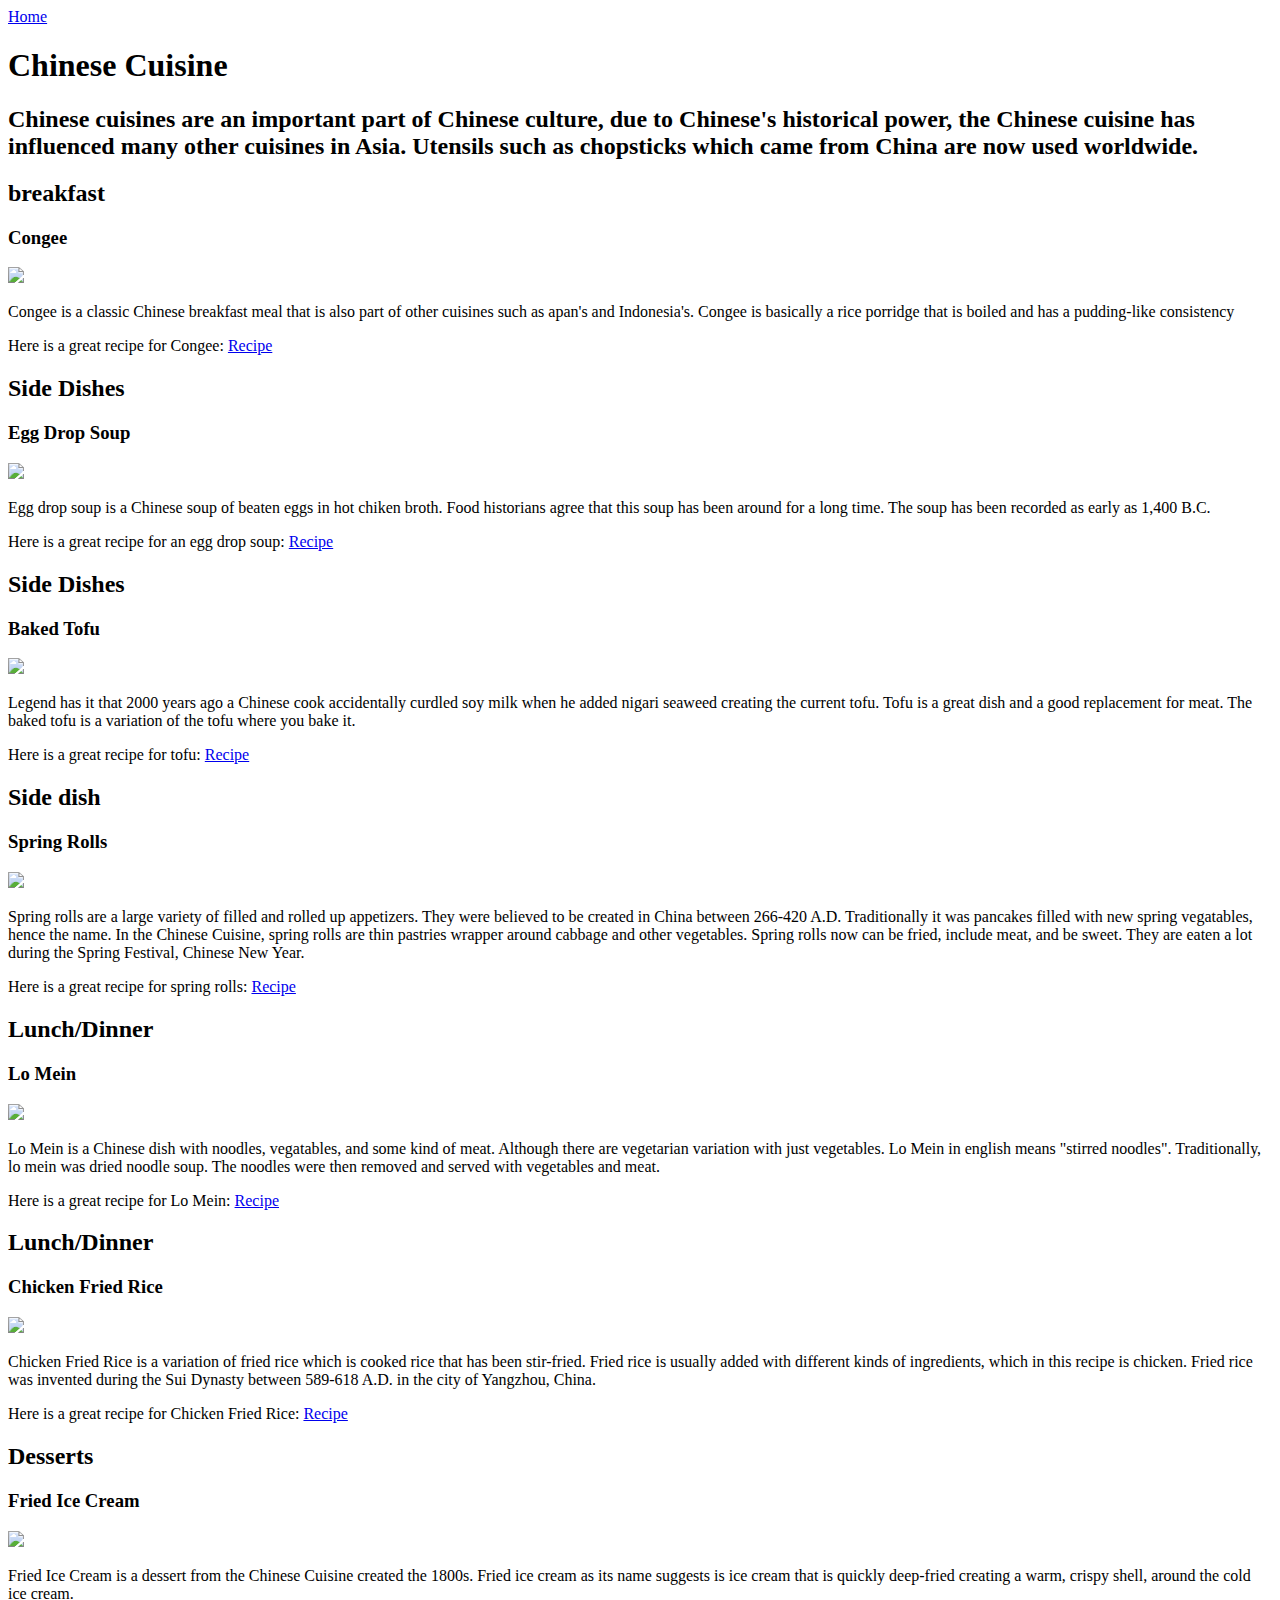
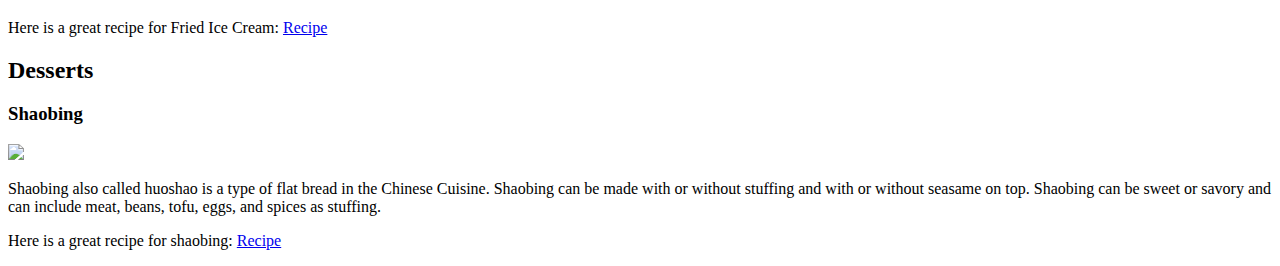
==== Chinese/chinese.html @ a60be629 "Rename chinese.html to Chinese/chinese.html" ====
<!DOCTYPE html>
<html lang="en">

<head>
    <meta charset="UTF-8">
    <meta name="viewport" content="width=device-width, initial-scale=1.0">
    <title>Chinese Cuisine</title>
    <link rel="stylesheet" href="chinese.css">
</head>

<body>
    <div class="wrapper">
        <a href="../index.html" class="a">Home</a>
        <header>
            <h1>Chinese Cuisine</h1>
            <h2>
                Chinese cuisines are an important part of Chinese culture, due to Chinese's historical power,
                the Chinese cuisine has influenced many other cuisines in Asia.
                Utensils such as chopsticks which came from China are now used worldwide.
            </h2>
        </header>
        <div class="congee">
            <h2>breakfast</h2>
            <h3>Congee</h3>
            <img src="../Images/Chinese/congee.jpeg">
            <p class="congeep">
                Congee is a classic Chinese breakfast meal that is also part of other cuisines such as
                apan's and Indonesia's.
                Congee is basically a rice porridge that is boiled and has a pudding-like consistency
            </p>
            <p class="recipe">Here is a great recipe for Congee:
                <a href="https://www.foodandwine.com/recipes/basic-chinese-congee">Recipe</a>
            </p>
        </div>
        <div class="eggdrop">
            <h2>Side Dishes</h2>
            <h3>Egg Drop Soup</h3>
            <img src="../Images/Chinese/egg-drop-soup.jpg">
            <p class="eggdropp">
                Egg drop soup is a Chinese soup of beaten eggs in hot chiken broth.
                Food historians agree that this soup has been around for a long time.
                The soup has been recorded as early as 1,400 B.C.
            </p>
            <p class="recipe">Here is a great recipe for an egg drop soup:
                <a href="https://thewoksoflife.com/egg-drop-soup/">Recipe</a>
            </p>
        </div>
        <div class="tofu">
            <h2>Side Dishes</h2>
            <h3>Baked Tofu</h3>
            <img src="../Images/Chinese/tofu.jpg">
            <p class="tofup">
                Legend has it that 2000 years ago a Chinese cook accidentally curdled soy milk
                when he added nigari seaweed creating the current tofu.
                Tofu is a great dish and a good replacement for meat.
                The baked tofu is a variation of the tofu where you bake it.
            </p>
            <p class="recipe">Here is a great recipe for tofu:
                <a href="https://www.runninginaskirt.com/crispy-asian-baked-tofu-recipe/">Recipe</a>
            </p>
        </div>
        <div class="spring">
            <h2>Side dish</h2>
            <h3>Spring Rolls</h3>
            <img src="../Images/Chinese/spring.jpg">
            <p class="springp">
                Spring rolls are a large variety of filled and rolled up appetizers.
                They were believed to be created in China between 266-420 A.D.
                Traditionally it was pancakes filled with new spring vegatables, hence the name.
                In the Chinese Cuisine, spring rolls are thin pastries wrapper around cabbage and other vegetables.
                Spring rolls now can be fried, include meat, and be sweet.
                They are eaten a lot during the Spring Festival, Chinese New Year.
            </p>
            <p class="recipe">Here is a great recipe for spring rolls:
                <a href="https://thewoksoflife.com/homemade-spring-rolls/">Recipe</a>
            </p>
        </div>
        <div class="mein">
            <h2>Lunch/Dinner</h2>
            <h3>Lo Mein</h3>
            <img src="../Images/Chinese/mein.jpg">
            <p class="meinp">
                Lo Mein is a Chinese dish with noodles, vegatables, and some kind of meat. Although there are vegetarian
                variation with just vegetables. Lo Mein in english means "stirred noodles".
                Traditionally, lo mein was dried noodle soup.
                The noodles were then removed and served with vegetables and meat.

            </p>
            <p class="recipe">Here is a great recipe for Lo Mein:
                <a href="https://damndelicious.net/2014/10/03/easy-lo-mein/">Recipe</a>
            </p>
        </div>
        <div class="rice">
            <h2>Lunch/Dinner</h2>
            <h3>Chicken Fried Rice</h3>
            <img src="../Images/Chinese/rice.jpg">
            <p class="ricep">
                Chicken Fried Rice is a variation of fried rice which is cooked rice that has been stir-fried.
                Fried rice is usually added with different kinds of ingredients, which in this recipe is chicken.
                Fried rice was invented during the Sui Dynasty between 589-618 A.D. in the city of Yangzhou, China.
            </p>
            <p class="recipe">Here is a great recipe for Chicken Fried Rice:
                <a href="https://www.gimmesomeoven.com/fried-rice-recipe/">Recipe</a>
            </p>
        </div>
        <div class="cream">
            <h2>Desserts</h2>
            <h3>Fried Ice Cream</h3>
            <img src="../Images/Chinese/cream.jpeg">
            <p class="creamp">
                Fried Ice Cream is a dessert from the Chinese Cuisine created the 1800s.
                Fried ice cream as its name suggests is ice cream that is quickly deep-fried
                creating a warm, crispy shell, around the cold ice cream.
            </p>
            <p class="recipe">Here is a great recipe for Fried Ice Cream:
                <a href="https://www.cookist.com/fried-ice-cream-the-original-recipe-of-chinese-tradition/">Recipe</a>
            </p>
        </div>
        <div class="shaobing">
            <h2>Desserts</h2>
            <h3>Shaobing</h3>
            <img src="../Images/Chinese/Shaobing.jpg">
            <p class="shaobingp">
                Shaobing also called huoshao is a type of flat bread in the Chinese Cuisine.
                Shaobing can be made with or without stuffing and with or without seasame on top.
                Shaobing can be sweet or savory and can include meat, beans, tofu, eggs, and spices as stuffing.
            </p>
            <p class="recipe">Here is a great recipe for shaobing:
                <a href="https://cookinginchinglish.com/chinese-sesame-flatbread-shaobing/">Recipe</a>
            </p>
        </div>
    </div>
</body>

</html>
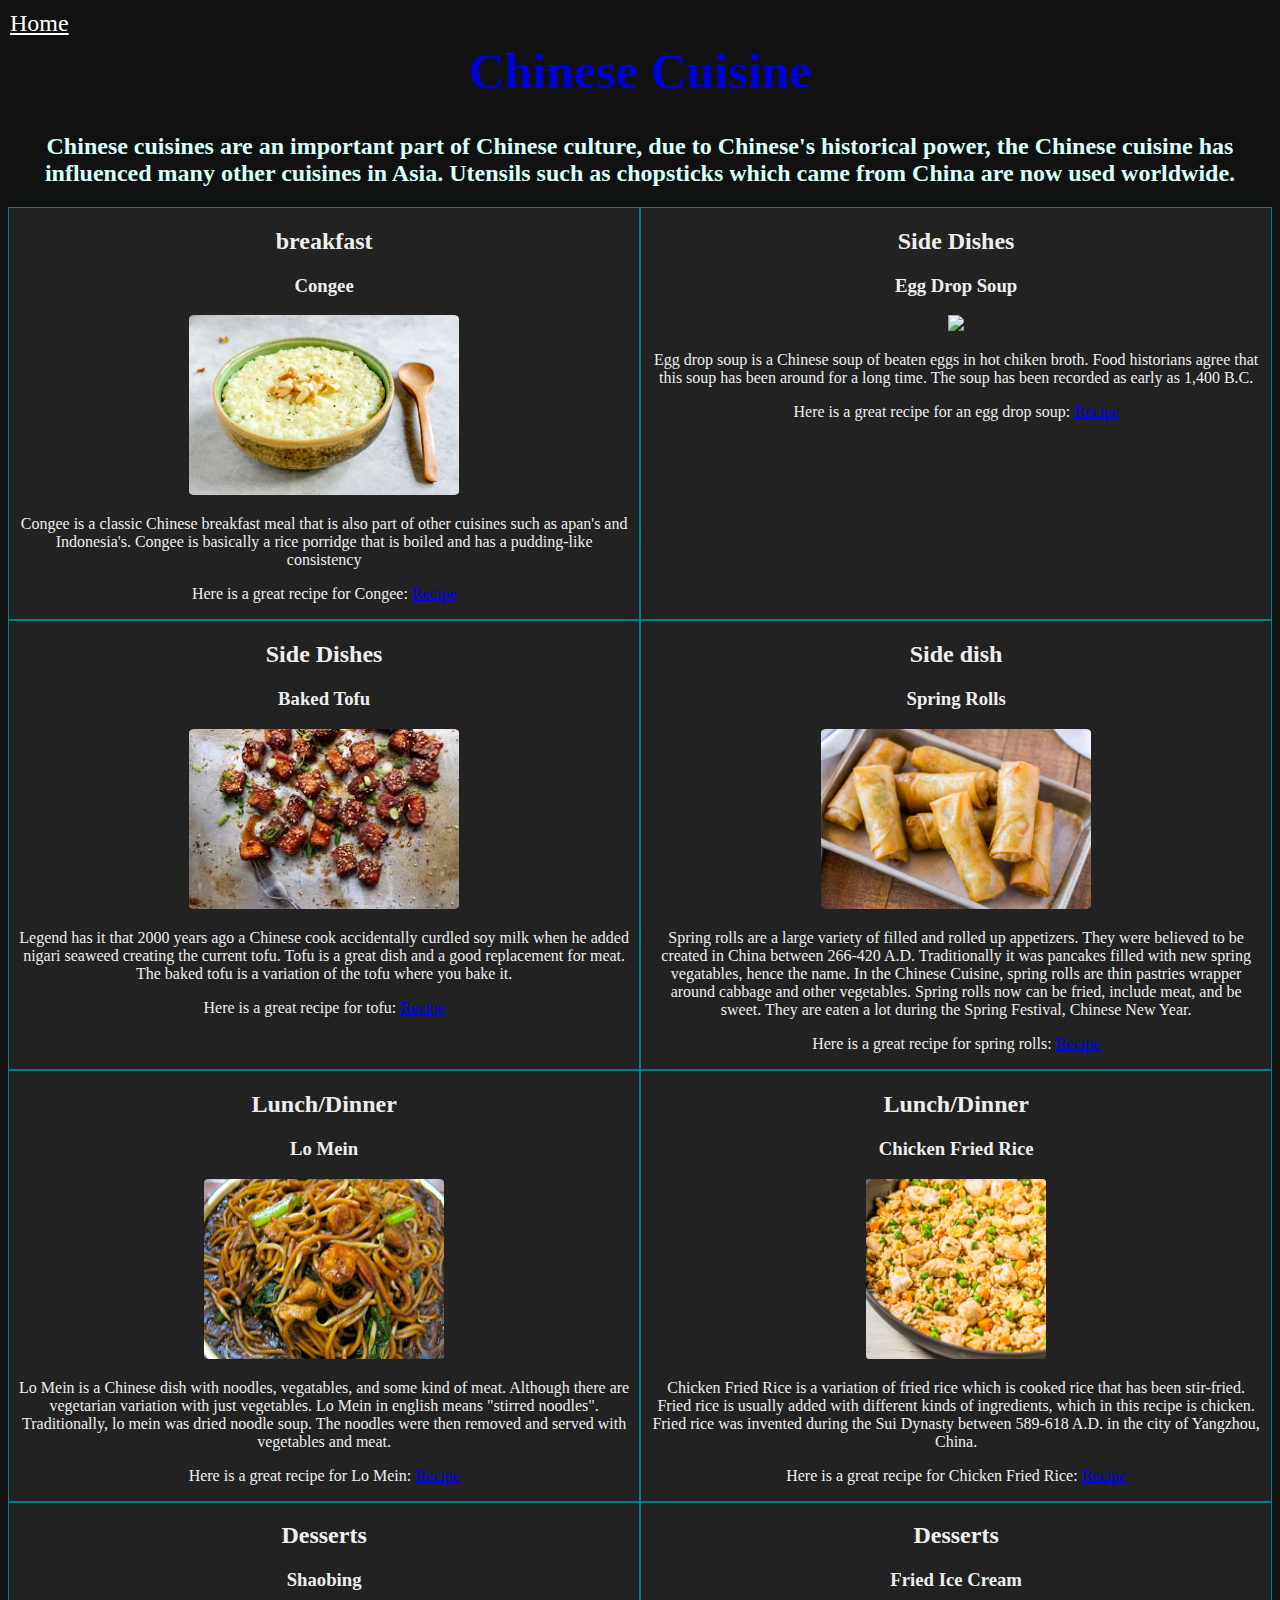
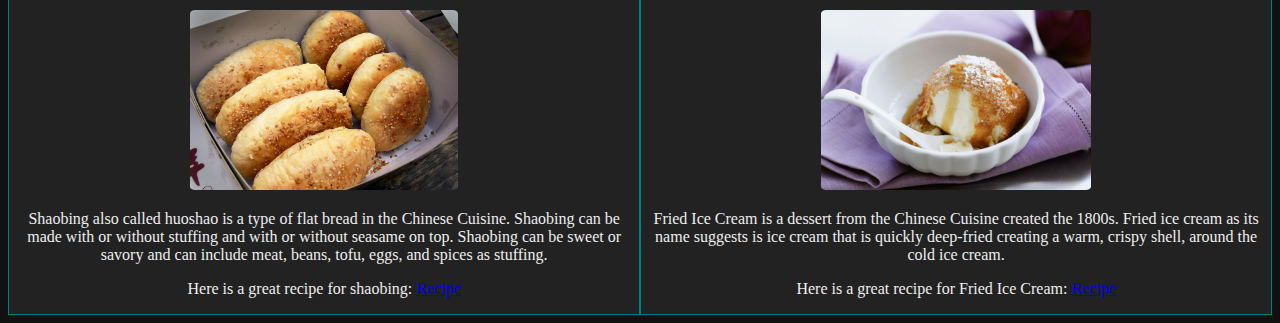
==== commit 92967cab: "Update chinese.html" ====
--- a/Chinese/chinese.html
+++ b/Chinese/chinese.html
@@ -22,7 +22,7 @@
         <div class="congee">
             <h2>breakfast</h2>
             <h3>Congee</h3>
-            <img src="../Images/Chinese/congee.jpeg">
+            <img src="../congee.jpeg">
             <p class="congeep">
                 Congee is a classic Chinese breakfast meal that is also part of other cuisines such as
                 apan's and Indonesia's.
@@ -48,7 +48,7 @@
         <div class="tofu">
             <h2>Side Dishes</h2>
             <h3>Baked Tofu</h3>
-            <img src="../Images/Chinese/tofu.jpg">
+            <img src="../tofu.jpg">
             <p class="tofup">
                 Legend has it that 2000 years ago a Chinese cook accidentally curdled soy milk
                 when he added nigari seaweed creating the current tofu.
@@ -62,7 +62,7 @@
         <div class="spring">
             <h2>Side dish</h2>
             <h3>Spring Rolls</h3>
-            <img src="../Images/Chinese/spring.jpg">
+            <img src="../spring.jpg">
             <p class="springp">
                 Spring rolls are a large variety of filled and rolled up appetizers.
                 They were believed to be created in China between 266-420 A.D.
@@ -78,7 +78,7 @@
         <div class="mein">
             <h2>Lunch/Dinner</h2>
             <h3>Lo Mein</h3>
-            <img src="../Images/Chinese/mein.jpg">
+            <img src="../mein.jpg">
             <p class="meinp">
                 Lo Mein is a Chinese dish with noodles, vegatables, and some kind of meat. Although there are vegetarian
                 variation with just vegetables. Lo Mein in english means "stirred noodles".
@@ -93,7 +93,7 @@
         <div class="rice">
             <h2>Lunch/Dinner</h2>
             <h3>Chicken Fried Rice</h3>
-            <img src="../Images/Chinese/rice.jpg">
+            <img src="../rice.jpg">
             <p class="ricep">
                 Chicken Fried Rice is a variation of fried rice which is cooked rice that has been stir-fried.
                 Fried rice is usually added with different kinds of ingredients, which in this recipe is chicken.
@@ -106,7 +106,7 @@
         <div class="cream">
             <h2>Desserts</h2>
             <h3>Fried Ice Cream</h3>
-            <img src="../Images/Chinese/cream.jpeg">
+            <img src="../cream.jpeg">
             <p class="creamp">
                 Fried Ice Cream is a dessert from the Chinese Cuisine created the 1800s.
                 Fried ice cream as its name suggests is ice cream that is quickly deep-fried
@@ -119,7 +119,7 @@
         <div class="shaobing">
             <h2>Desserts</h2>
             <h3>Shaobing</h3>
-            <img src="../Images/Chinese/Shaobing.jpg">
+            <img src="../Shaobing.jpg">
             <p class="shaobingp">
                 Shaobing also called huoshao is a type of flat bread in the Chinese Cuisine.
                 Shaobing can be made with or without stuffing and with or without seasame on top.
--- a/Chinese/chinese.css
+++ b/Chinese/chinese.css
@@ -0,0 +1,93 @@
+body{
+    background-color: #111;
+}
+img{
+    height: 20vh;
+    border-radius: 2%;
+}
+.a{
+    color: white;
+    position: absolute;
+    top: 10px;
+    left: 10px;
+    font-size: x-large;
+}
+header{
+    grid-area: header;
+    text-align: center;
+}
+header h2{
+    color: rgb(217, 255, 251);
+}
+header h1{
+    font-size: 50px;
+    color: rgb(0, 0, 212);
+}
+div:not(div:first-child){
+    text-align: center;
+    border: teal 1px solid;
+    background-color: #222222;
+    color: #eee;
+}
+div:not(div:first-child):hover{
+    background-color: #333333;
+    color: white;
+}
+p{
+    padding: 0 10px;
+}
+ul{
+    list-style-type: none;
+}
+.wrapper{
+    display: grid;
+    grid-template-rows: auto auto auto auto auto auto;
+    grid-template-columns: auto auto;
+    grid-template-areas:
+    "header header"
+    "congee eggdrop"
+    "tofu rolls"
+    "mein rice"
+    "shaobing cream"
+}
+.congee{
+    grid-area: congee;
+}
+.eggdrop{
+    grid-area: eggdrop;
+}
+.mein{
+    grid-area: mein;
+}
+.rice{
+    grid-area: rice;
+}
+.cream{
+    grid-area: cream;
+}
+.shaobing{
+    grid-area: shaobing;
+}
+.tofu{
+    grid-area: tofu;
+}
+.spring{
+    grid-area: rolls;
+}
+@media only screen and (max-width: 816px) {
+    .wrapper{
+        display: grid;
+        grid-template-rows: auto auto auto auto auto auto auto auto auto auto auto;
+        grid-template-columns: auto;
+        grid-template-areas:
+        "header"
+        "congee"
+        "eggdrop"
+        "tofu"
+        "rolls"
+        "mein"
+        "rice"
+        "shaobing"
+        "cream"
+    }
+}
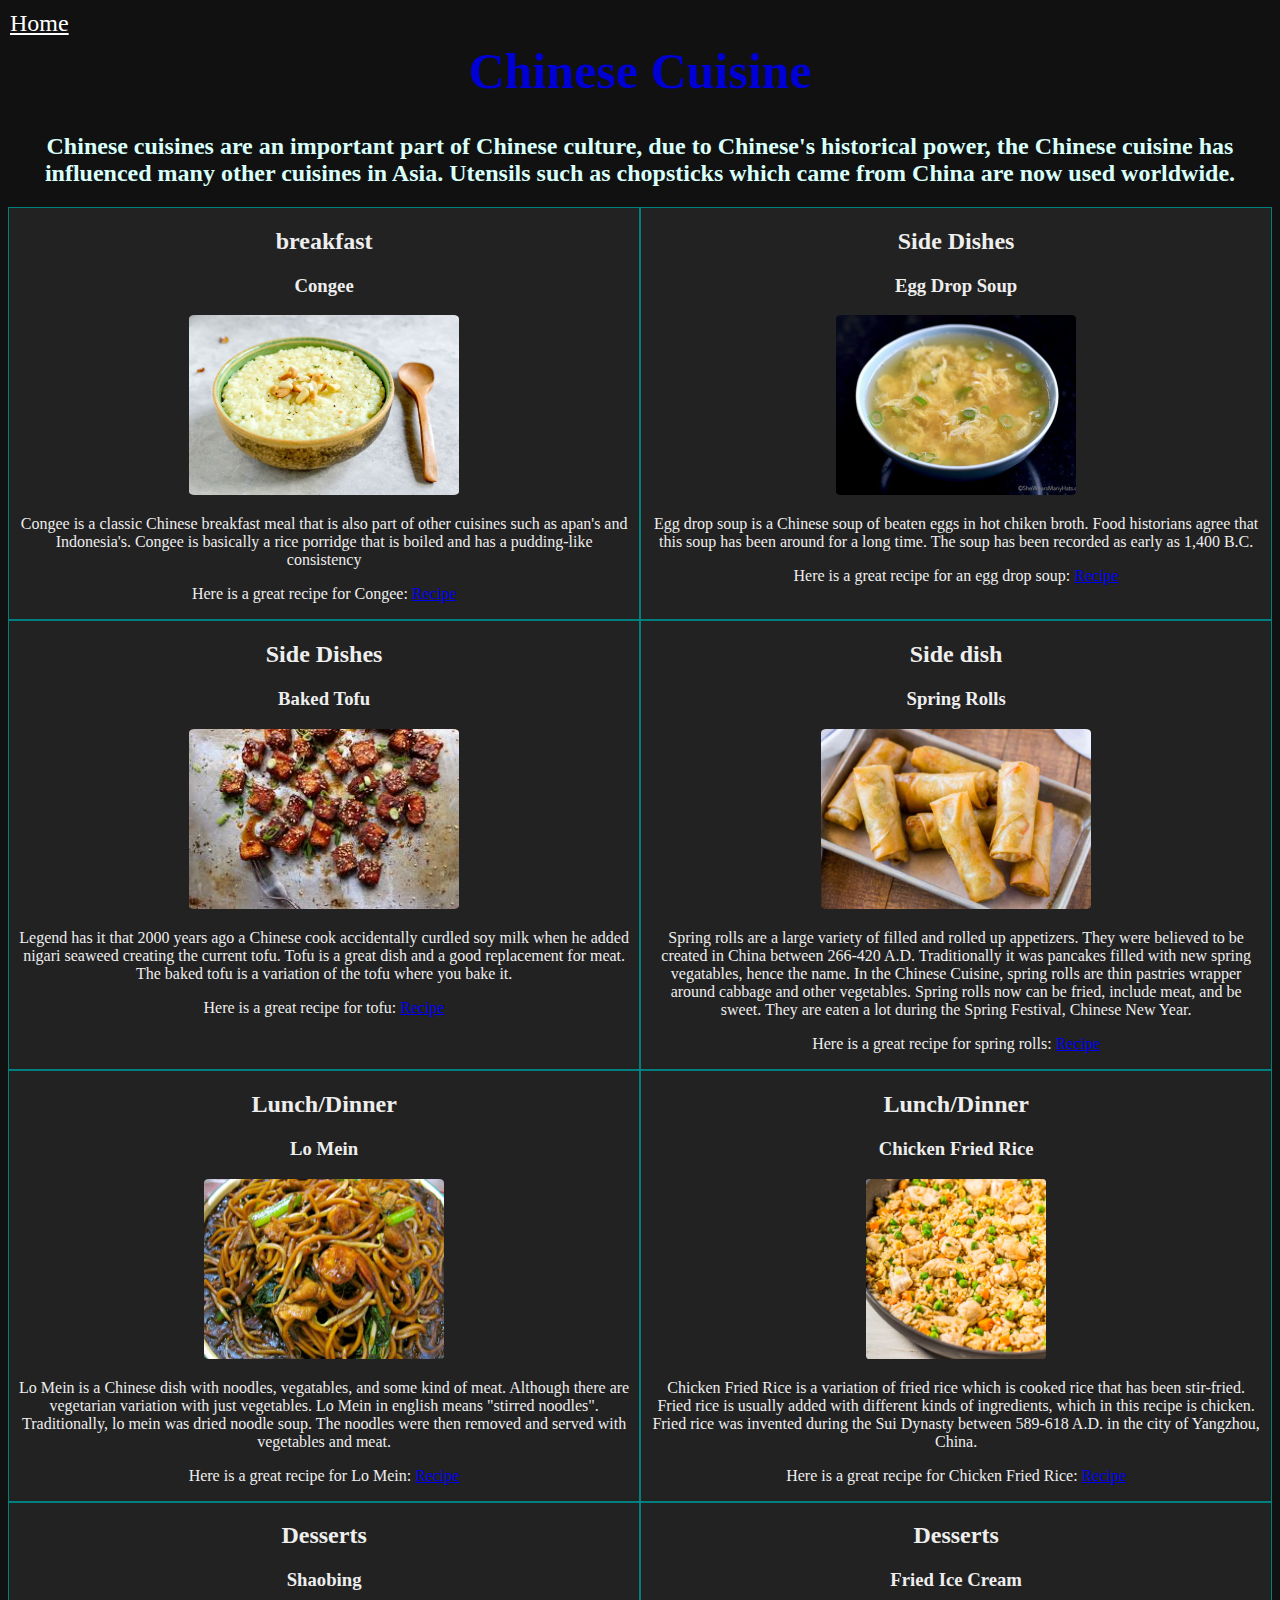
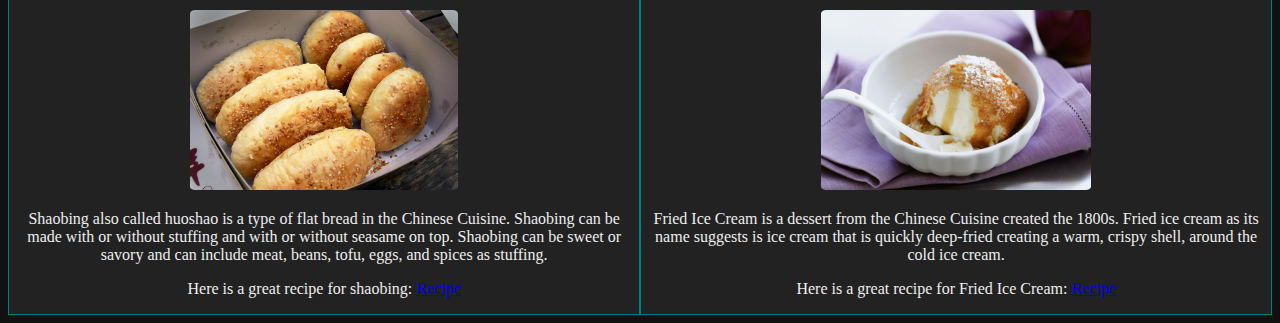
==== commit 99212c63: "Update chinese.html" ====
--- a/Chinese/chinese.html
+++ b/Chinese/chinese.html
@@ -35,7 +35,7 @@
         <div class="eggdrop">
             <h2>Side Dishes</h2>
             <h3>Egg Drop Soup</h3>
-            <img src="../Images/Chinese/egg-drop-soup.jpg">
+            <img src="../egg-drop-soup.jpg">
             <p class="eggdropp">
                 Egg drop soup is a Chinese soup of beaten eggs in hot chiken broth.
                 Food historians agree that this soup has been around for a long time.
